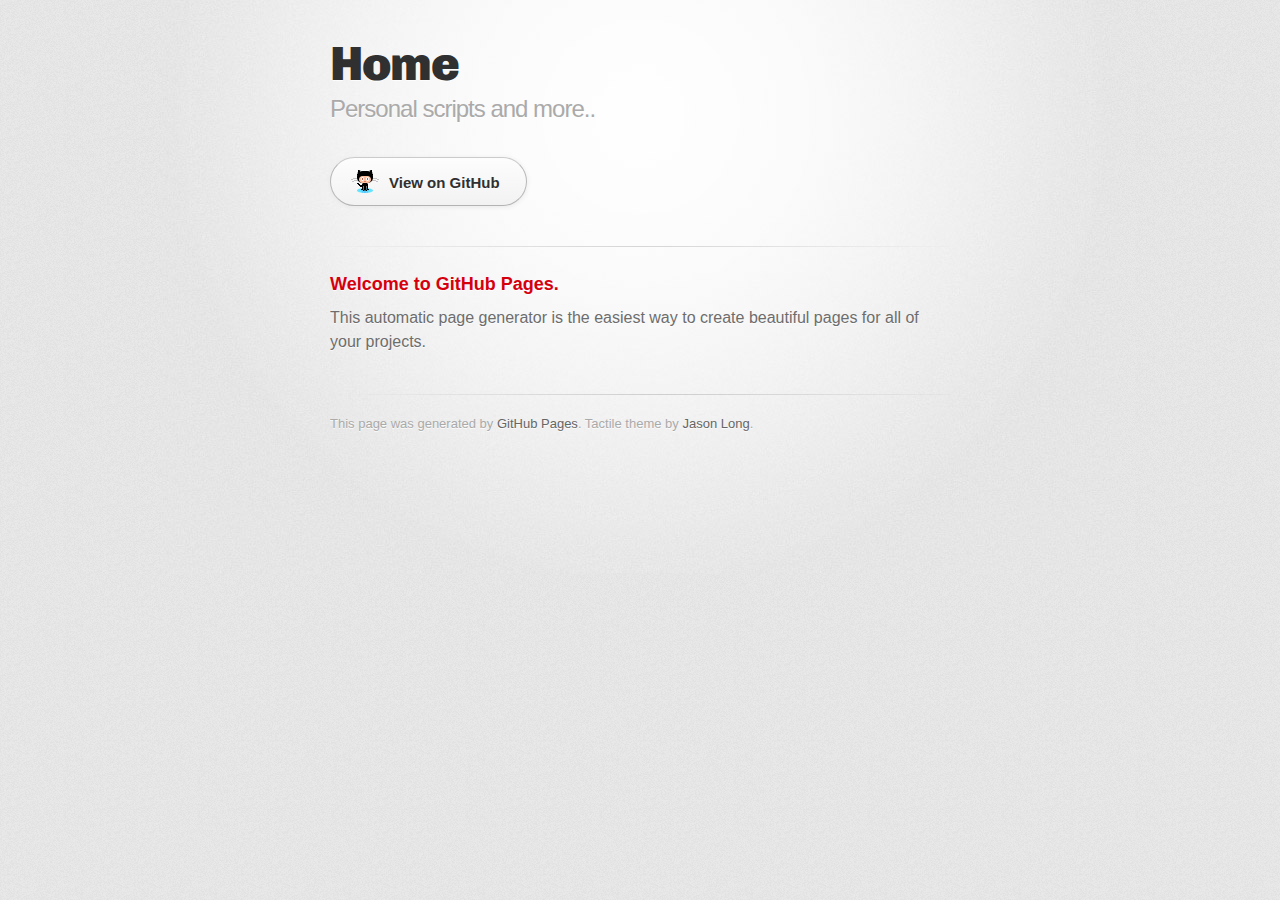
==== index.html @ aedbf386 "Replace master branch with page content via GitHub" ====
<!DOCTYPE html>
<html>
  <head>
    <meta charset='utf-8'>
    <meta http-equiv="X-UA-Compatible" content="chrome=1">
    <link href='https://fonts.googleapis.com/css?family=Chivo:900' rel='stylesheet' type='text/css'>
    <link rel="stylesheet" type="text/css" href="stylesheets/stylesheet.css" media="screen">
    <link rel="stylesheet" type="text/css" href="stylesheets/github-dark.css" media="screen">
    <link rel="stylesheet" type="text/css" href="stylesheets/print.css" media="print">
    <!--[if lt IE 9]>
    <script src="//html5shiv.googlecode.com/svn/trunk/html5.js"></script>
    <![endif]-->
    <title>Home by fourroses666</title>
  </head>

  <body>
    <div id="container">
      <div class="inner">

        <header>
          <h1>Home</h1>
          <h2>Personal scripts and more..</h2>
        </header>

        <section id="downloads" class="clearfix">
          <a href="https://github.com/fourroses666" id="view-on-github" class="button"><span>View on GitHub</span></a>
        </section>

        <hr>

        <section id="main_content">
          <h3>
<a id="welcome-to-github-pages" class="anchor" href="#welcome-to-github-pages" aria-hidden="true"><span class="octicon octicon-link"></span></a>Welcome to GitHub Pages.</h3>

<p>This automatic page generator is the easiest way to create beautiful pages for all of your projects.</p>
        </section>

        <footer>
          This page was generated by <a href="https://pages.github.com">GitHub Pages</a>. Tactile theme by <a href="https://twitter.com/jasonlong">Jason Long</a>.
        </footer>

        
      </div>
    </div>
  </body>
</html>
---- stylesheets/stylesheet.css ----
/* http://meyerweb.com/eric/tools/css/reset/
   v2.0 | 20110126
   License: none (public domain)
*/
html, body, div, span, applet, object, iframe,
h1, h2, h3, h4, h5, h6, p, blockquote, pre,
a, abbr, acronym, address, big, cite, code,
del, dfn, em, img, ins, kbd, q, s, samp,
small, strike, strong, sub, sup, tt, var,
b, u, i, center,
dl, dt, dd, ol, ul, li,
fieldset, form, label, legend,
table, caption, tbody, tfoot, thead, tr, th, td,
article, aside, canvas, details, embed,
figure, figcaption, footer, header, hgroup,
menu, nav, output, ruby, section, summary,
time, mark, audio, video {
	padding: 0;
	margin: 0;
	font: inherit;
	font-size: 100%;
	vertical-align: baseline;
	border: 0;
}
/* HTML5 display-role reset for older browsers */
article, aside, details, figcaption, figure,
footer, header, hgroup, menu, nav, section {
	display: block;
}
body {
	line-height: 1;
}
ol, ul {
	list-style: none;
}
blockquote, q {
	quotes: none;
}
blockquote:before, blockquote:after,
q:before, q:after {
	content: '';
	content: none;
}
table {
	border-spacing: 0;
	border-collapse: collapse;
}

/* LAYOUT STYLES */
body {
  font-family: 'Helvetica Neue', Helvetica, Arial, serif;
  font-size: 1em;
  line-height: 1.5;
  color: #6d6d6d;
  text-shadow: 0 1px 0 rgba(255, 255, 255, 0.8);
  background: #e7e7e7 url(../images/body-bg.png) 0 0 repeat;
}

a {
  color: #d5000d;
}
a:hover {
  color: #c5000c;
}

header {
  padding-top: 35px;
  padding-bottom: 25px;
}

header h1 {
  font-family: 'Chivo', 'Helvetica Neue', Helvetica, Arial, serif;
  font-size: 48px; font-weight: 900;
  line-height: 1.2;
  color: #303030;
  letter-spacing: -1px;
}

header h2 {
  font-size: 24px;
  font-weight: normal;
  line-height: 1.3;
  color: #aaa;
  letter-spacing: -1px;
}

#container {
  min-height: 595px;
  background: transparent url(../images/highlight-bg.jpg) 50% 0 no-repeat;
}

.inner {
  width: 620px;
  margin: 0 auto;
}

#container .inner img {
  max-width: 100%;
}

#downloads {
  margin-bottom: 40px;
}

a.button {
  display: block;
  float: left;
  width: 179px;
  padding: 12px 8px 12px 8px;
  margin-right: 14px;
  font-size: 15px;
  font-weight: bold;
  line-height: 25px;
  color: #303030;
  background: #fdfdfd; /* Old browsers */
  background: -moz-linear-gradient(top,  #fdfdfd 0%, #f2f2f2 100%); /* FF3.6+ */
  background: -webkit-gradient(linear, left top, left bottom, color-stop(0%,#fdfdfd), color-stop(100%,#f2f2f2)); /* Chrome,Safari4+ */
  background: -webkit-linear-gradient(top,  #fdfdfd 0%,#f2f2f2 100%); /* Chrome10+,Safari5.1+ */
  background: -o-linear-gradient(top,  #fdfdfd 0%,#f2f2f2 100%); /* Opera 11.10+ */
  background: -ms-linear-gradient(top,  #fdfdfd 0%,#f2f2f2 100%); /* IE10+ */
  background: linear-gradient(top,  #fdfdfd 0%,#f2f2f2 100%); /* W3C */
  filter: progid:DXImageTransform.Microsoft.gradient( startColorstr='#fdfdfd', endColorstr='#f2f2f2',GradientType=0 ); /* IE6-9 */
  border-top: solid 1px #cbcbcb;
  border-right: solid 1px #b7b7b7;
  border-bottom: solid 1px #b3b3b3;
  border-left: solid 1px #b7b7b7;
  border-radius: 30px;
  -webkit-box-shadow: 10px 10px 5px #888;
  -moz-box-shadow: 10px 10px 5px #888;
  box-shadow: 0px 1px 5px #e8e8e8;
  -moz-border-radius: 30px;
  -webkit-border-radius: 30px;
}
a.button:hover {
  background: #fafafa; /* Old browsers */
  background: -moz-linear-gradient(top,  #fdfdfd 0%, #f6f6f6 100%); /* FF3.6+ */
  background: -webkit-gradient(linear, left top, left bottom, color-stop(0%,#fdfdfd), color-stop(100%,#f6f6f6)); /* Chrome,Safari4+ */
  background: -webkit-linear-gradient(top,  #fdfdfd 0%,#f6f6f6 100%); /* Chrome10+,Safari5.1+ */
  background: -o-linear-gradient(top,  #fdfdfd 0%,#f6f6f6 100%); /* Opera 11.10+ */
  background: -ms-linear-gradient(top,  #fdfdfd 0%,#f6f6f6 100%); /* IE10+ */
  background: linear-gradient(top,  #fdfdfd 0%,#f6f6f6, 100%); /* W3C */
  filter: progid:DXImageTransform.Microsoft.gradient( startColorstr='#fdfdfd', endColorstr='#f6f6f6',GradientType=0 ); /* IE6-9 */
  border-top: solid 1px #b7b7b7;
  border-right: solid 1px #b3b3b3;
  border-bottom: solid 1px #b3b3b3;
  border-left: solid 1px #b3b3b3;
}

a.button span {
  display: block;
  height: 23px;
  padding-left: 50px;
}

#download-zip span {
  background: transparent url(../images/zip-icon.png) 12px 50% no-repeat;
}
#download-tar-gz span {
  background: transparent url(../images/tar-gz-icon.png) 12px 50% no-repeat;
}
#view-on-github span {
  background: transparent url(../images/octocat-icon.png) 12px 50% no-repeat;
}
#view-on-github {
  margin-right: 0;
}

code, pre {
  margin-bottom: 30px;
  font-family: Monaco, "Bitstream Vera Sans Mono", "Lucida Console", Terminal;
  font-size: 14px;
  color: #222;
}

code {
  padding: 0 3px;
  background-color: #f2f2f2;
  border: solid 1px #ddd;
}

pre {
  padding: 20px;
  overflow: auto;
  color: #f2f2f2;
  text-shadow: none;
  background: #303030;
}
pre code {
  padding: 0;
  color: #f2f2f2;
  background-color: #303030;
  border: none;
}

ul, ol, dl {
  margin-bottom: 20px;
}


/* COMMON STYLES */

hr {
  height: 1px;
  padding-bottom: 1em;
  margin-top: 1em;
  line-height: 1px;
  background: transparent url('../images/hr.png') 50% 0 no-repeat;
  border: none;
}

strong {
  font-weight: bold;
}

em {
  font-style: italic;
}

table {
  width: 100%;
  border: 1px solid #ebebeb;
}

th {
  font-weight: 500;
}

td {
  font-weight: 300;
  text-align: center;
  border: 1px solid #ebebeb;
}

form {
  padding: 20px;
  background: #f2f2f2;

}


/* GENERAL ELEMENT TYPE STYLES */

h1 {
  font-size: 32px;
}

h2 {
  margin-bottom: 8px;
  font-size: 22px;
  font-weight: bold;
  color: #303030;
}

h3 {
  margin-bottom: 8px;
  font-size: 18px;
  font-weight: bold;
  color: #d5000d;
}

h4 {
  font-size: 16px;
  font-weight: bold;
  color: #303030;
}

h5 {
  font-size: 1em;
  color: #303030;
}

h6 {
  font-size: .8em;
  color: #303030;
}

p {
  margin-bottom: 20px;
  font-weight: 300;
}

a {
  text-decoration: none;
}

p a {
  font-weight: 400;
}

blockquote {
  padding: 0 0 0 30px;
  margin-bottom: 20px;
  font-size: 1.6em;
  border-left: 10px solid #e9e9e9;
}

ul li {
  list-style-position: inside;
  list-style: disc;
  padding-left: 20px;
}

ol li {
  list-style-position: inside;
  list-style: decimal;
  padding-left: 3px;
}

dl dt {
  color: #303030;
}

footer {
  padding-top: 20px;
  padding-bottom: 30px;
  margin-top: 40px;
  font-size: 13px;
  color: #aaa;
  background: transparent url('../images/hr.png') 0 0 no-repeat;
}

footer a {
  color: #666;
}
footer a:hover {
  color: #444;
}

/* MISC */
.clearfix:after {
  display: block;
  height: 0;
  clear: both;
  visibility: hidden;
  content: '.';
}

.clearfix {display: inline-block;}
* html .clearfix {height: 1%;}
.clearfix {display: block;}

/* #Media Queries
================================================== */

/* Smaller than standard 960 (devices and browsers) */
@media only screen and (max-width: 959px) { }

/* Tablet Portrait size to standard 960 (devices and browsers) */
@media only screen and (min-width: 768px) and (max-width: 959px) { }

/* All Mobile Sizes (devices and browser) */
@media only screen and (max-width: 767px) {
  header {
    padding-top: 10px;
    padding-bottom: 10px;
  }
  #downloads {
    margin-bottom: 25px;
  }
  #download-zip, #download-tar-gz {
    display: none;
  }
  .inner {
    width: 94%;
    margin: 0 auto;
  }
}

/* Mobile Landscape Size to Tablet Portrait (devices and browsers) */
@media only screen and (min-width: 480px) and (max-width: 767px) { }

/* Mobile Portrait Size to Mobile Landscape Size (devices and browsers) */
@media only screen and (max-width: 479px) { }
---- stylesheets/github-dark.css ----
/*
   Copyright 2014 GitHub Inc.

   Licensed under the Apache License, Version 2.0 (the "License");
   you may not use this file except in compliance with the License.
   You may obtain a copy of the License at

       http://www.apache.org/licenses/LICENSE-2.0

   Unless required by applicable law or agreed to in writing, software
   distributed under the License is distributed on an "AS IS" BASIS,
   WITHOUT WARRANTIES OR CONDITIONS OF ANY KIND, either express or implied.
   See the License for the specific language governing permissions and
   limitations under the License.

*/

.pl-c /* comment */ {
  color: #969896;
}

.pl-c1      /* constant, markup.raw, meta.diff.header, meta.module-reference, meta.property-name, support, support.constant, support.variable, variable.other.constant */,
.pl-s .pl-v /* string variable */ {
  color: #0099cd;
}

.pl-e  /* entity */,
.pl-en /* entity.name */ {
  color: #9774cb;
}

.pl-s .pl-s1 /* string source */,
.pl-smi      /* storage.modifier.import, storage.modifier.package, storage.type.java, variable.other, variable.parameter.function */ {
  color: #ddd;
}

.pl-ent /* entity.name.tag */ {
  color: #7bcc72;
}

.pl-k /* keyword, storage, storage.type */ {
  color: #cc2372;
}

.pl-pds              /* punctuation.definition.string, string.regexp.character-class */,
.pl-s                /* string */,
.pl-s .pl-pse .pl-s1 /* string punctuation.section.embedded source */,
.pl-sr               /* string.regexp */,
.pl-sr .pl-cce       /* string.regexp constant.character.escape */,
.pl-sr .pl-sra       /* string.regexp string.regexp.arbitrary-repitition */,
.pl-sr .pl-sre       /* string.regexp source.ruby.embedded */ {
  color: #3c66e2;
}

.pl-v /* variable */ {
  color: #fb8764;
}

.pl-id /* invalid.deprecated */ {
  color: #e63525;
}

.pl-ii /* invalid.illegal */ {
  background-color: #e63525;
  color: #f8f8f8;
}

.pl-sr .pl-cce /* string.regexp constant.character.escape */ {
  color: #7bcc72;
  font-weight: bold;
}

.pl-ml /* markup.list */ {
  color: #c26b2b;
}

.pl-mh        /* markup.heading */,
.pl-mh .pl-en /* markup.heading entity.name */,
.pl-ms        /* meta.separator */ {
  color: #264ec5;
  font-weight: bold;
}

.pl-mq /* markup.quote */ {
  color: #00acac;
}

.pl-mi /* markup.italic */ {
  color: #ddd;
  font-style: italic;
}

.pl-mb /* markup.bold */ {
  color: #ddd;
  font-weight: bold;
}

.pl-md /* markup.deleted, meta.diff.header.from-file */ {
  background-color: #ffecec;
  color: #bd2c00;
}

.pl-mi1 /* markup.inserted, meta.diff.header.to-file */ {
  background-color: #eaffea;
  color: #55a532;
}

.pl-mdr /* meta.diff.range */ {
  color: #9774cb;
  font-weight: bold;
}

.pl-mo /* meta.output */ {
  color: #264ec5;
}
---- stylesheets/print.css ----
html, body, div, span, applet, object, iframe,
h1, h2, h3, h4, h5, h6, p, blockquote, pre,
a, abbr, acronym, address, big, cite, code,
del, dfn, em, img, ins, kbd, q, s, samp,
small, strike, strong, sub, sup, tt, var,
b, u, i, center,
dl, dt, dd, ol, ul, li,
fieldset, form, label, legend,
table, caption, tbody, tfoot, thead, tr, th, td,
article, aside, canvas, details, embed,
figure, figcaption, footer, header, hgroup,
menu, nav, output, ruby, section, summary,
time, mark, audio, video {
  padding: 0;
  margin: 0;
  font: inherit;
  font-size: 100%;
  vertical-align: baseline;
  border: 0;
}
/* HTML5 display-role reset for older browsers */
article, aside, details, figcaption, figure,
footer, header, hgroup, menu, nav, section {
  display: block;
}
body {
  line-height: 1;
}
ol, ul {
  list-style: none;
}
blockquote, q {
  quotes: none;
}
blockquote:before, blockquote:after,
q:before, q:after {
  content: '';
  content: none;
}
table {
  border-spacing: 0;
  border-collapse: collapse;
}
body {
  font-family: 'Helvetica Neue', Helvetica, Arial, serif;
  font-size: 13px;
  line-height: 1.5;
  color: #000;
}

a {
  font-weight: bold;
  color: #d5000d;
}

header {
  padding-top: 35px;
  padding-bottom: 10px;
}

header h1 {
  font-size: 48px;
  font-weight: bold;
  line-height: 1.2;
  color: #303030;
  letter-spacing: -1px;
}

header h2 {
  font-size: 24px;
  font-weight: normal;
  line-height: 1.3;
  color: #aaa;
  letter-spacing: -1px;
}
#downloads {
  display: none;
}
#main_content {
  padding-top: 20px;
}

code, pre {
  margin-bottom: 30px;
  font-family: Monaco, "Bitstream Vera Sans Mono", "Lucida Console", Terminal;
  font-size: 12px;
  color: #222;
}

code {
  padding: 0 3px;
}

pre {
  padding: 20px;
  overflow: auto;
  border: solid 1px #ddd;
}
pre code {
  padding: 0;
}

ul, ol, dl {
  margin-bottom: 20px;
}


/* COMMON STYLES */

table {
  width: 100%;
  border: 1px solid #ebebeb;
}

th {
  font-weight: 500;
}

td {
  font-weight: 300;
  text-align: center;
  border: 1px solid #ebebeb;
}

form {
  padding: 20px;
  background: #f2f2f2;

}


/* GENERAL ELEMENT TYPE STYLES */

h1 {
  font-size: 2.8em;
}

h2 {
  margin-bottom: 8px;
  font-size: 22px;
  font-weight: bold;
  color: #303030;
}

h3 {
  margin-bottom: 8px;
  font-size: 18px;
  font-weight: bold;
  color: #d5000d;
}

h4 {
  font-size: 16px;
  font-weight: bold;
  color: #303030;
}

h5 {
  font-size: 1em;
  color: #303030;
}

h6 {
  font-size: .8em;
  color: #303030;
}

p {
  margin-bottom: 20px;
  font-weight: 300;
}

a {
  text-decoration: none;
}

p a {
  font-weight: 400;
}

blockquote {
  padding: 0 0 0 30px;
  margin-bottom: 20px;
  font-size: 1.6em;
  border-left: 10px solid #e9e9e9;
}

ul li {
  list-style-position: inside;
  list-style: disc;
  padding-left: 20px;
}

ol li {
  list-style-position: inside;
  list-style: decimal;
  padding-left: 3px;
}

dl dd {
  font-style: italic;
  font-weight: 100;
}

footer {
  padding-top: 20px;
  padding-bottom: 30px;
  margin-top: 40px;
  font-size: 13px;
  color: #aaa;
}

footer a {
  color: #666;
}

/* MISC */
.clearfix:after {
  display: block;
  height: 0;
  clear: both;
  visibility: hidden;
  content: '.';
}

.clearfix {display: inline-block;}
* html .clearfix {height: 1%;}
.clearfix {display: block;}
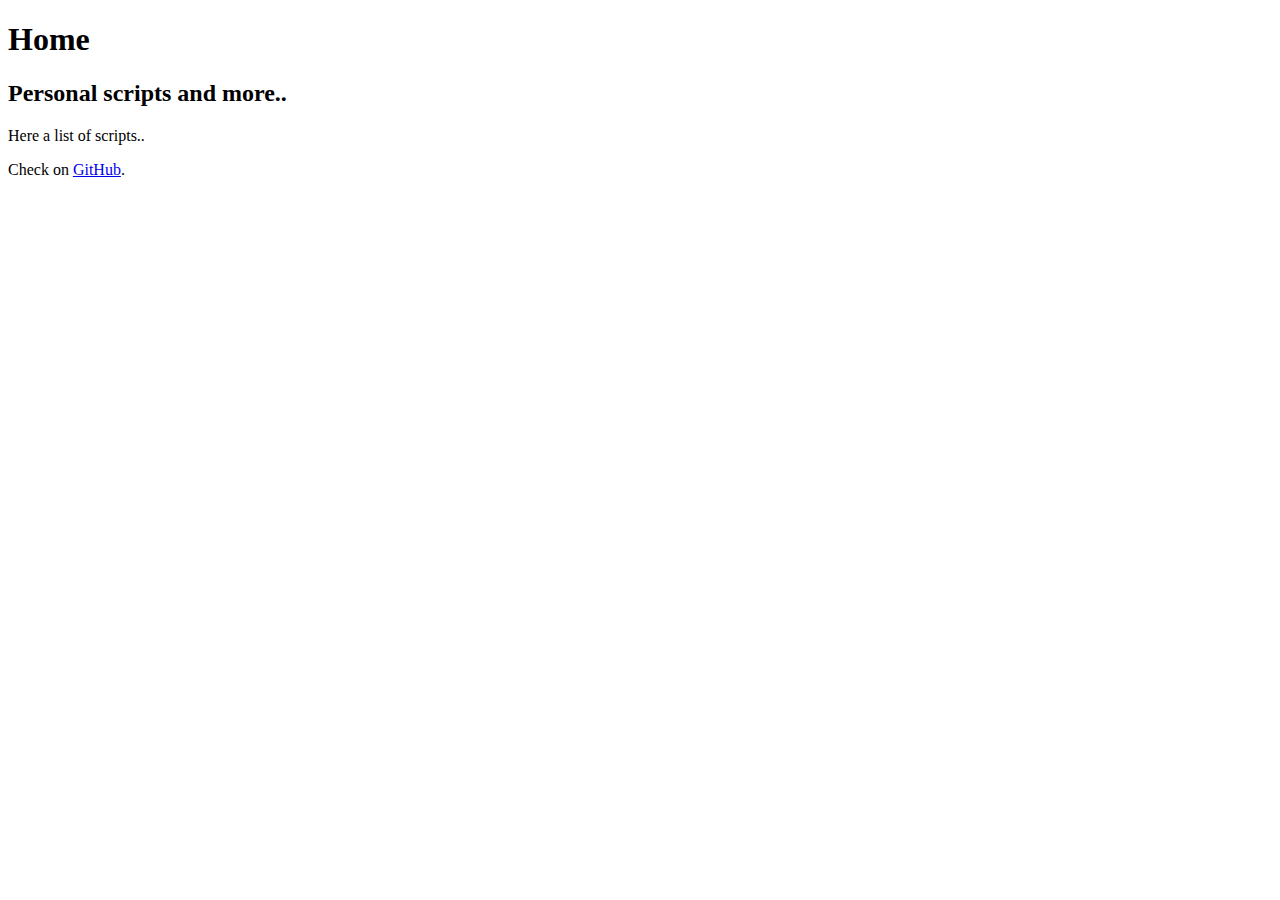
==== commit e7f97ad6: "Update" ====
--- a/index.html
+++ b/index.html
@@ -1,46 +1,31 @@
 <!DOCTYPE html>
 <html>
-  <head>
+<head>
     <meta charset='utf-8'>
-    <meta http-equiv="X-UA-Compatible" content="chrome=1">
-    <link href='https://fonts.googleapis.com/css?family=Chivo:900' rel='stylesheet' type='text/css'>
-    <link rel="stylesheet" type="text/css" href="stylesheets/stylesheet.css" media="screen">
-    <link rel="stylesheet" type="text/css" href="stylesheets/github-dark.css" media="screen">
-    <link rel="stylesheet" type="text/css" href="stylesheets/print.css" media="print">
+    <link href="css/style.css" rel="stylesheet" type="text/css">
     <!--[if lt IE 9]>
-    <script src="//html5shiv.googlecode.com/svn/trunk/html5.js"></script>
+		<script src="//html5shiv.googlecode.com/svn/trunk/html5.js"></script>
     <![endif]-->
-    <title>Home by fourroses666</title>
-  </head>
-
-  <body>
-    <div id="container">
-      <div class="inner">
+    <title>Index of my scripts</title>
+</head>
+<body>
+<div class="wrapper">
+    <div class="center">
 
         <header>
           <h1>Home</h1>
           <h2>Personal scripts and more..</h2>
         </header>
 
-        <section id="downloads" class="clearfix">
-          <a href="https://github.com/fourroses666" id="view-on-github" class="button"><span>View on GitHub</span></a>
-        </section>
-
-        <hr>
-
-        <section id="main_content">
-          <h3>
-<a id="welcome-to-github-pages" class="anchor" href="#welcome-to-github-pages" aria-hidden="true"><span class="octicon octicon-link"></span></a>Welcome to GitHub Pages.</h3>
-
-<p>This automatic page generator is the easiest way to create beautiful pages for all of your projects.</p>
+        <section class="main">
+			<p>Here a list of scripts..</p>
         </section>
 
         <footer>
-          This page was generated by <a href="https://pages.github.com">GitHub Pages</a>. Tactile theme by <a href="https://twitter.com/jasonlong">Jason Long</a>.
+			Check on <a href="https://pages.github.com">GitHub</a>.
         </footer>
 
-        
-      </div>
     </div>
-  </body>
+</div>
+</body>
 </html>
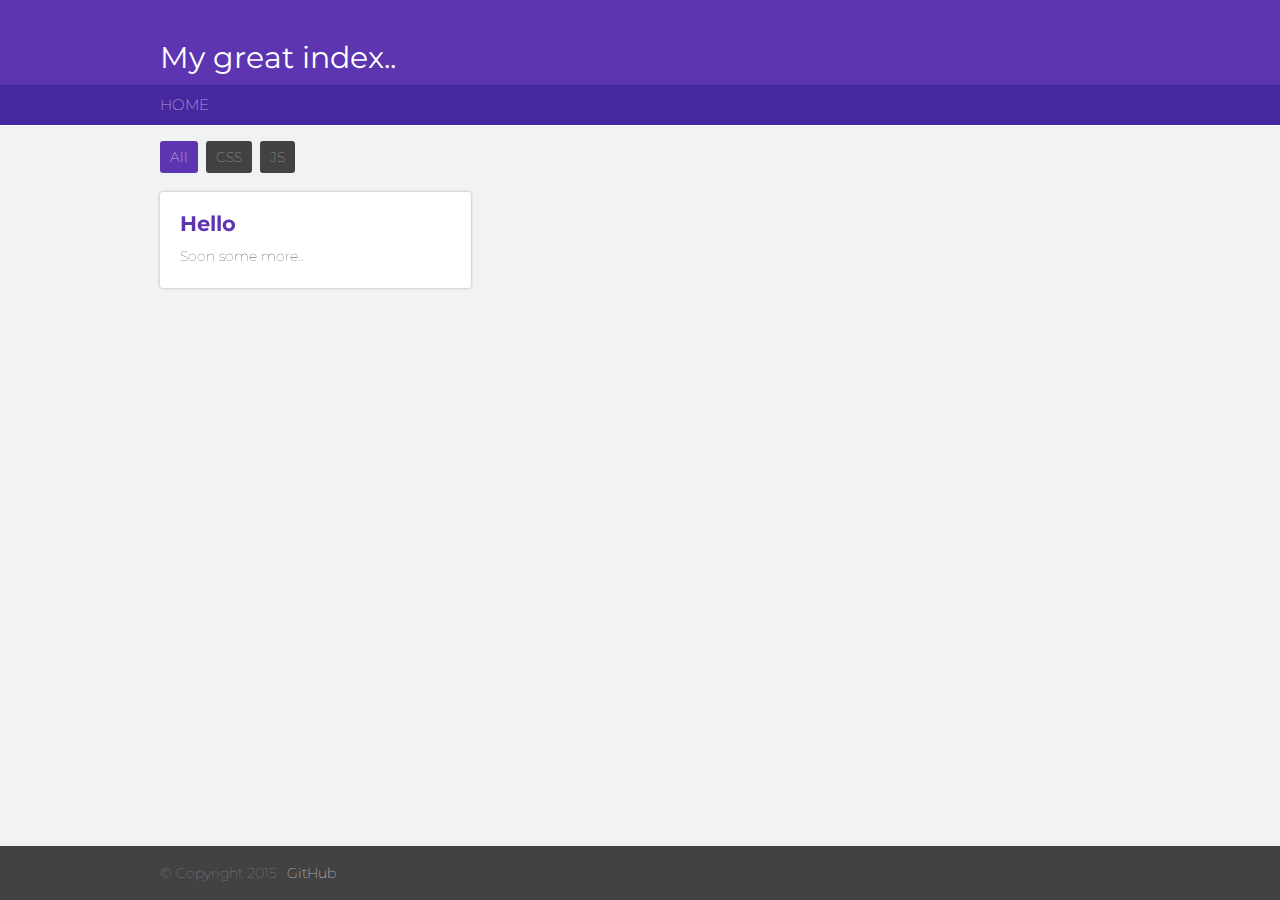
==== commit d7cee7f4: "Update" ====
--- a/index.html
+++ b/index.html
@@ -1,31 +1,80 @@
-<!DOCTYPE html>
-<html>
+<!doctype html>
+<html lang="en">
 <head>
-    <meta charset='utf-8'>
-    <link href="css/style.css" rel="stylesheet" type="text/css">
-    <!--[if lt IE 9]>
-		<script src="//html5shiv.googlecode.com/svn/trunk/html5.js"></script>
-    <![endif]-->
-    <title>Index of my scripts</title>
+    <meta charset="utf-8">
+    <meta name="viewport" content="width=device-width, initial-scale=1">
+    <title>Index of my personal scripts</title>
+    <link rel="stylesheet" href="css/styles.css">
+	<link href='https://fonts.googleapis.com/css?family=Montserrat:400,700' rel='stylesheet' type='text/css'>
 </head>
 <body>
 <div class="wrapper">
-    <div class="center">
 
-        <header>
-          <h1>Home</h1>
-          <h2>Personal scripts and more..</h2>
-        </header>
+    <header class="header">
+		<h1 class="center">My great index..</h1>
+    </header>
+	  
+	<nav class="nav">
+		<div class="center">
+			<ul>
+				<li><a href="http://fourroses666.github.io">Home</a></li>
+			</ul>
+		</div>
+		<div class="clear"></div>
+	</nav>
+		
+    <main class="main">
+		<section class="filters">
+			<div class="center">
+				<span class="filter active" data-filter="all">All</span>
+				<span class="filter" data-filter=".css">CSS</span>
+				<span class="filter" data-filter=".js">JS</span>
+			</div>
+		</section>
+		
+        <section class="center items" id="filteren">
+		
+            <div class="item css mix">
+				<a href="/">
+					<h2>Hello</h2>
+					Soon some more..
+				</a>
+            </div>
+			
+        </section>
+	
+	</main>
+	
+	<footer class="footer">
+		<div class="center">
+			<ul class="links">
+				<li>&copy; Copyright 2015</li>
+				<li><a href="https://github.com/fourroses666" target="_blank">GitHub</a></li>
+			</ul>
+			<div class="clear"></div>
+		</div>
+	</footer>
+	
+</div>
 
-        <section class="main">
-			<p>Here a list of scripts..</p>
-        </section>
+<script src="js/jquery-1.11.1.min.js"></script>
+<script src="js/jquery.mixitup.min.js"></script>
+<script>
+	$(function(){
+		$('#filteren').mixItUp({
+			animation: {
+				animateResizeContainer: false,
+				effects: 'fade'
+			}
+		});	
+	});
+	$(function() { 
+		$('.filter').click(function(){
+			$('.filters .filter').removeClass("active");
+			$(this).addClass('active');
+		});
+	});
+</script>
 
-        <footer>
-			Check on <a href="https://pages.github.com">GitHub</a>.
-        </footer>
-
-    </div>
-</div>
 </body>
 </html>
--- a/css/styles.css
+++ b/css/styles.css
@@ -0,0 +1,71 @@
+*, *:before, *:after {box-sizing: border-box;}
+
+html, body{background:#f1f2f3; font-family:'Montserrat',sans-serif; font-weight:100; font-size:14px; line-height:24px; margin:0; color:#333; height:100%;}
+.wrapper{min-height:100%; position:relative;}
+.center{margin:0 auto; max-width:960px;}
+.clear{clear:both; height:0; overflow:hidden;}
+
+.header{background:#5e35b1; color:#fff;}
+
+h1{margin:0 auto; padding:40px 0 10px; font-size:30px; line-height:35px; font-weight:400;}
+h2{margin:0; padding:0 0 8px;}
+
+p{margin-top:0; padding-top:0;}
+a{text-decoration:none; color:#5e35b1;}
+
+ul{margin:0; padding:0 0 0 15px;}
+
+.nav{background:#4527a0; text-transform:uppercase; font-size:15px; border-bottom:1px solid #fff;}
+.nav ul{margin:0; padding:0; list-style:none;}
+.nav li{float:left; margin-right:15px;}
+.nav a{color:#fff; line-height:40px;}
+
+.main{padding-top:15px; padding-bottom:54px;}
+
+.items{position:relative;}
+.items .mix{margin:0 0 5%; width:100%; display:none; -webkit-backface-visibility:hidden; -webkit-transform-origin:50% 0;}
+.items{-webkit-column-count:3; -moz-column-count:3; column-count:3;}
+.item{background:#fff; border-radius:3px; position:relative; zoom:1; -webkit-box-shadow:0 0 3px rgba(0, 0, 0, 0.3); -moz-box-shadow:0 0 3px rgba(0, 0, 0, 0.3); box-shadow:0 0 3px rgba(0, 0, 0, 0.3);}
+.item a{color:#333; display:block; padding:20px;}
+.item a h2{color:#5e35b1;}
+.item:hover{color:#fff; background:#424242;}
+.item:hover a{color:#fff;}
+.item:hover a h2{color:#ccc;}
+
+.footer{background:#424242; color:#9e9e9e; height:54px; line-height:54px; position:absolute; bottom:0; left:0; right:0;}
+.footer a{color:#fff;}
+.footer ul{list-style:none; padding:0;}
+.footer li{float:left; margin-right:10px;}
+
+.header, .nav, .footer, .main{padding-left:20px; padding-right:20px;}
+
+#filteren .mix{display:none;}
+.filters{margin-bottom:15px;}
+.filter{display:inline-block; padding:4px 10px; color:#ccc; background:#424242; cursor:pointer; margin:0 4px 4px 0; border-radius:3px;}
+.filter.active{background:#5e35b1; color:#fff;}
+.filter.active:hover{background:#4527a0;}
+.filter:hover{color:#fff;}
+
+
+@media screen and (max-width:767px) {
+	.items{-webkit-column-count:2; -moz-column-count:2; column-count:2;}
+	.header, .nav, .footer, .main{padding-left:15px; padding-right:15px;}
+	.item a{padding:15px;}
+	.nav{font-size:14px;}
+	.nav li{margin-right:12px;}
+	.nav a{line-height:35px;}
+}
+
+@media screen and (max-width:480px) {
+	html,body{font-size:12px; line-height:21px;}
+	.header, .nav, .footer, .main{padding-left:12px; padding-right:12px;}
+	.main{padding-bottom:42px;}
+	.items{-webkit-column-count:1; -moz-column-count:1; column-count:1;}
+	.items .mix{margin:0 0 4%;}
+	.item a{padding:12px;}
+	.nav{font-size:13px;}
+	.nav li{margin-right:10px;}
+	.nav a{line-height:30px;}
+	h1{padding:12px 0; font-size:20px; line-height:25px;}
+	.footer{height:40px; line-height:40px;}
+}
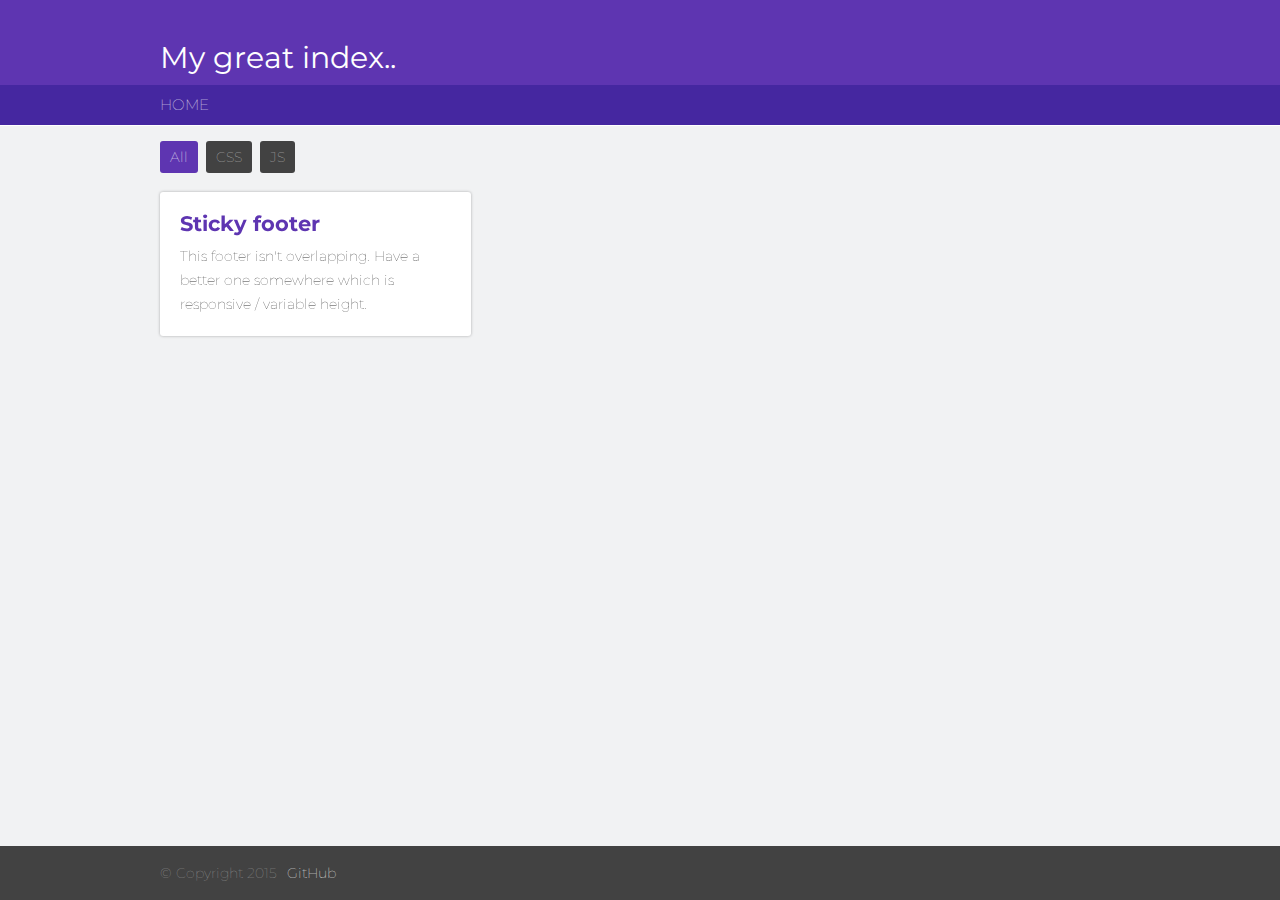
==== commit 74ebe157: "Update" ====
--- a/index.html
+++ b/index.html
@@ -4,6 +4,7 @@
     <meta charset="utf-8">
     <meta name="viewport" content="width=device-width, initial-scale=1">
     <title>Index of my personal scripts</title>
+	<link href="favicon.ico" rel="shortcut icon" type="image/x-icon" />
     <link rel="stylesheet" href="css/styles.css">
 	<link href='https://fonts.googleapis.com/css?family=Montserrat:400,700' rel='stylesheet' type='text/css'>
 </head>
@@ -35,9 +36,9 @@
         <section class="center items" id="filteren">
 		
             <div class="item css mix">
-				<a href="/">
-					<h2>Hello</h2>
-					Soon some more..
+				<a href="/stuff/sticky/index.html">
+					<h2>Sticky footer</h2>
+					This footer isn't overlapping. Have a better one somewhere which is responsive / variable height.
 				</a>
             </div>
 			
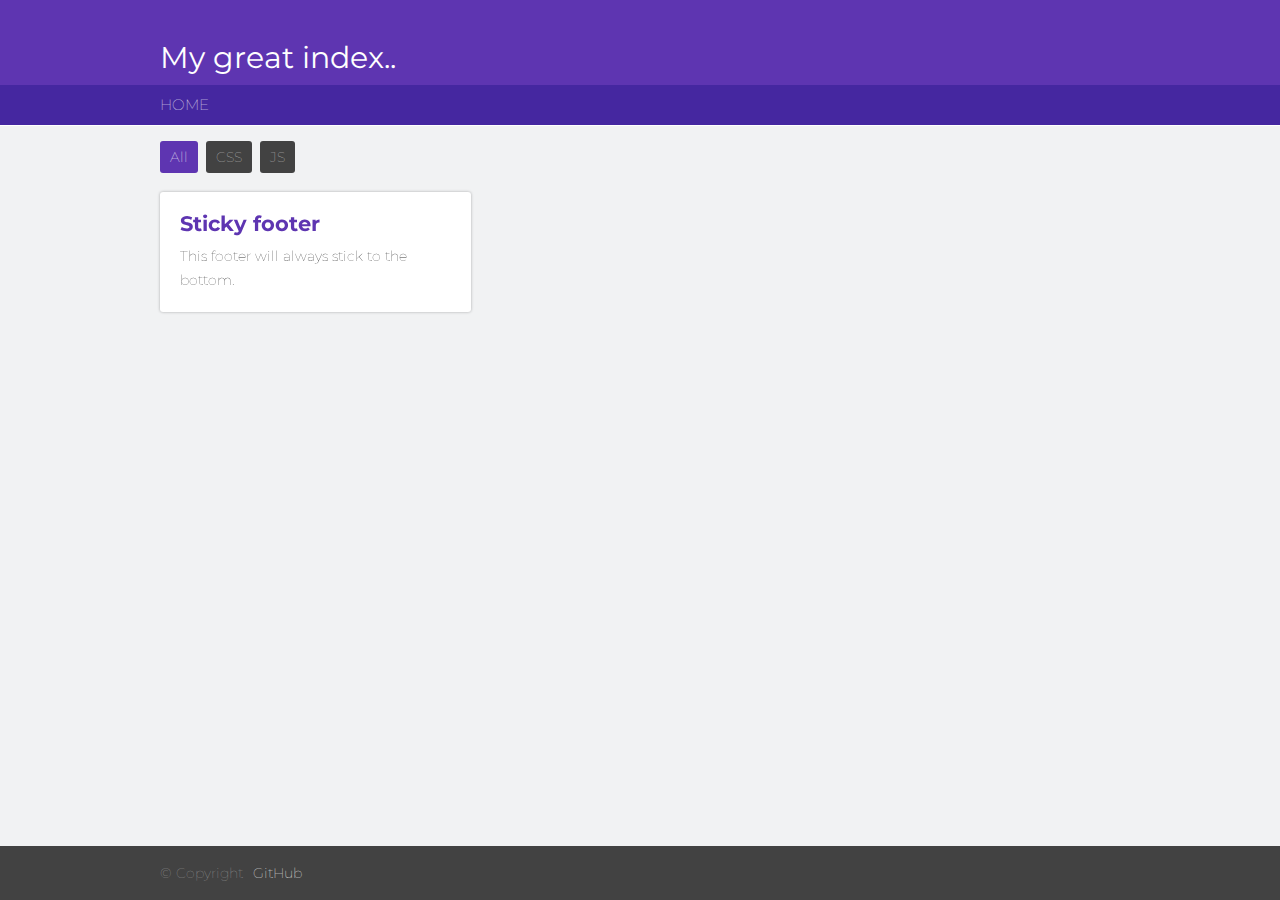
==== commit 2eb2dae3: "Update" ====
--- a/index.html
+++ b/index.html
@@ -3,60 +3,58 @@
 <head>
     <meta charset="utf-8">
     <meta name="viewport" content="width=device-width, initial-scale=1">
-    <title>Index of my personal scripts</title>
+    <title>Index of scripts</title>
 	<link href="favicon.ico" rel="shortcut icon" type="image/x-icon" />
-    <link rel="stylesheet" href="css/styles.css">
-	<link href='https://fonts.googleapis.com/css?family=Montserrat:400,700' rel='stylesheet' type='text/css'>
+    <link href="css/styles.css" rel="stylesheet">
+	<link href="https://fonts.googleapis.com/css?family=Montserrat:400,700" rel="stylesheet">
 </head>
 <body>
-<div class="wrapper">
 
-    <header class="header">
-		<h1 class="center">My great index..</h1>
-    </header>
-	  
-	<nav class="nav">
-		<div class="center">
-			<ul>
-				<li><a href="http://fourroses666.github.io">Home</a></li>
-			</ul>
-		</div>
-		<div class="clear"></div>
-	</nav>
-		
-    <main class="main">
-		<section class="filters">
-			<div class="center">
-				<span class="filter active" data-filter="all">All</span>
-				<span class="filter" data-filter=".css">CSS</span>
-				<span class="filter" data-filter=".js">JS</span>
-			</div>
-		</section>
-		
-        <section class="center items" id="filteren">
-		
-            <div class="item css mix">
-				<a href="/stuff/sticky/index.html">
-					<h2>Sticky footer</h2>
-					This footer isn't overlapping. Have a better one somewhere which is responsive / variable height.
-				</a>
-            </div>
-			
-        </section>
+<header class="header">
+    <h1 class="center">My great index..</h1>
+</header>
+  
+<nav class="nav">
+    <div class="center">
+        <ul>
+            <li><a href="http://fourroses666.github.io">Home</a></li>
+        </ul>
+    </div>
+    <div class="clear"></div>
+</nav>
+    
+<main class="main">
+    <section class="filters">
+        <div class="center">
+            <span class="filter active" data-filter="all">All</span>
+            <span class="filter" data-filter=".css">CSS</span>
+            <span class="filter" data-filter=".js">JS</span>
+        </div>
+    </section>
+    
+    <section class="center items" id="filteren">
+    
+        <div class="item css mix">
+            <a href="stuff/sticky/index.html">
+                <h2>Sticky footer</h2>
+                This footer will always stick to the bottom.
+            </a>
+        </div>
+        
+    </section>
+
+</main>
+
+<footer class="footer">
+    <div class="center">
+        <ul class="links">
+            <li>&copy; Copyright</li>
+            <li><a href="https://github.com/fourroses666" target="_blank">GitHub</a></li>
+        </ul>
+        <div class="clear"></div>
+    </div>
+</footer>
 	
-	</main>
-	
-	<footer class="footer">
-		<div class="center">
-			<ul class="links">
-				<li>&copy; Copyright 2015</li>
-				<li><a href="https://github.com/fourroses666" target="_blank">GitHub</a></li>
-			</ul>
-			<div class="clear"></div>
-		</div>
-	</footer>
-	
-</div>
 
 <script src="js/jquery-1.11.1.min.js"></script>
 <script src="js/jquery.mixitup.min.js"></script>
--- a/css/styles.css
+++ b/css/styles.css
@@ -1,13 +1,14 @@
 *, *:before, *:after {box-sizing: border-box;}
 
-html, body{background:#f1f2f3; font-family:'Montserrat',sans-serif; font-weight:100; font-size:14px; line-height:24px; margin:0; color:#333; height:100%;}
-.wrapper{min-height:100%; position:relative;}
+html{overflow-y:scroll; position:relative; min-height:100%;}
+body{background:#f1f2f3; color:#333; font-family:'Montserrat',sans-serif; font-weight:100; font-size:14px; line-height:24px; margin:0 0 60px;}
+		
 .center{margin:0 auto; max-width:960px;}
 .clear{clear:both; height:0; overflow:hidden;}
 
-.header{background:#5e35b1; color:#fff;}
+.header{background:#5e35b1; color:#fff; padding-top:40px;}
 
-h1{margin:0 auto; padding:40px 0 10px; font-size:30px; line-height:35px; font-weight:400;}
+h1{margin:0; padding:0 0 10px; font-size:30px; line-height:35px; font-weight:400;}
 h2{margin:0; padding:0 0 8px;}
 
 p{margin-top:0; padding-top:0;}
@@ -20,7 +21,7 @@
 .nav li{float:left; margin-right:15px;}
 .nav a{color:#fff; line-height:40px;}
 
-.main{padding-top:15px; padding-bottom:54px;}
+.main{padding-top:15px; padding-bottom:20px;}
 
 .items{position:relative;}
 .items .mix{margin:0 0 5%; width:100%; display:none; -webkit-backface-visibility:hidden; -webkit-transform-origin:50% 0;}
@@ -47,9 +48,10 @@
 .filter:hover{color:#fff;}
 
 
+/* RESPONSIVE */
 @media screen and (max-width:767px) {
+	.header, .nav, .footer, .main{padding-left:15px; padding-right:15px;}
 	.items{-webkit-column-count:2; -moz-column-count:2; column-count:2;}
-	.header, .nav, .footer, .main{padding-left:15px; padding-right:15px;}
 	.item a{padding:15px;}
 	.nav{font-size:14px;}
 	.nav li{margin-right:12px;}
@@ -57,15 +59,16 @@
 }
 
 @media screen and (max-width:480px) {
-	html,body{font-size:12px; line-height:21px;}
+	body{font-size:12px; line-height:21px; margin-bottom:40px;}
+	.footer{height:40px; line-height:40px;}
 	.header, .nav, .footer, .main{padding-left:12px; padding-right:12px;}
-	.main{padding-bottom:42px;}
+	.header{padding-top:0;}
+	h1{padding:12px 0; font-size:20px; line-height:25px;}
 	.items{-webkit-column-count:1; -moz-column-count:1; column-count:1;}
 	.items .mix{margin:0 0 4%;}
 	.item a{padding:12px;}
 	.nav{font-size:13px;}
 	.nav li{margin-right:10px;}
 	.nav a{line-height:30px;}
-	h1{padding:12px 0; font-size:20px; line-height:25px;}
-	.footer{height:40px; line-height:40px;}
+	
 }
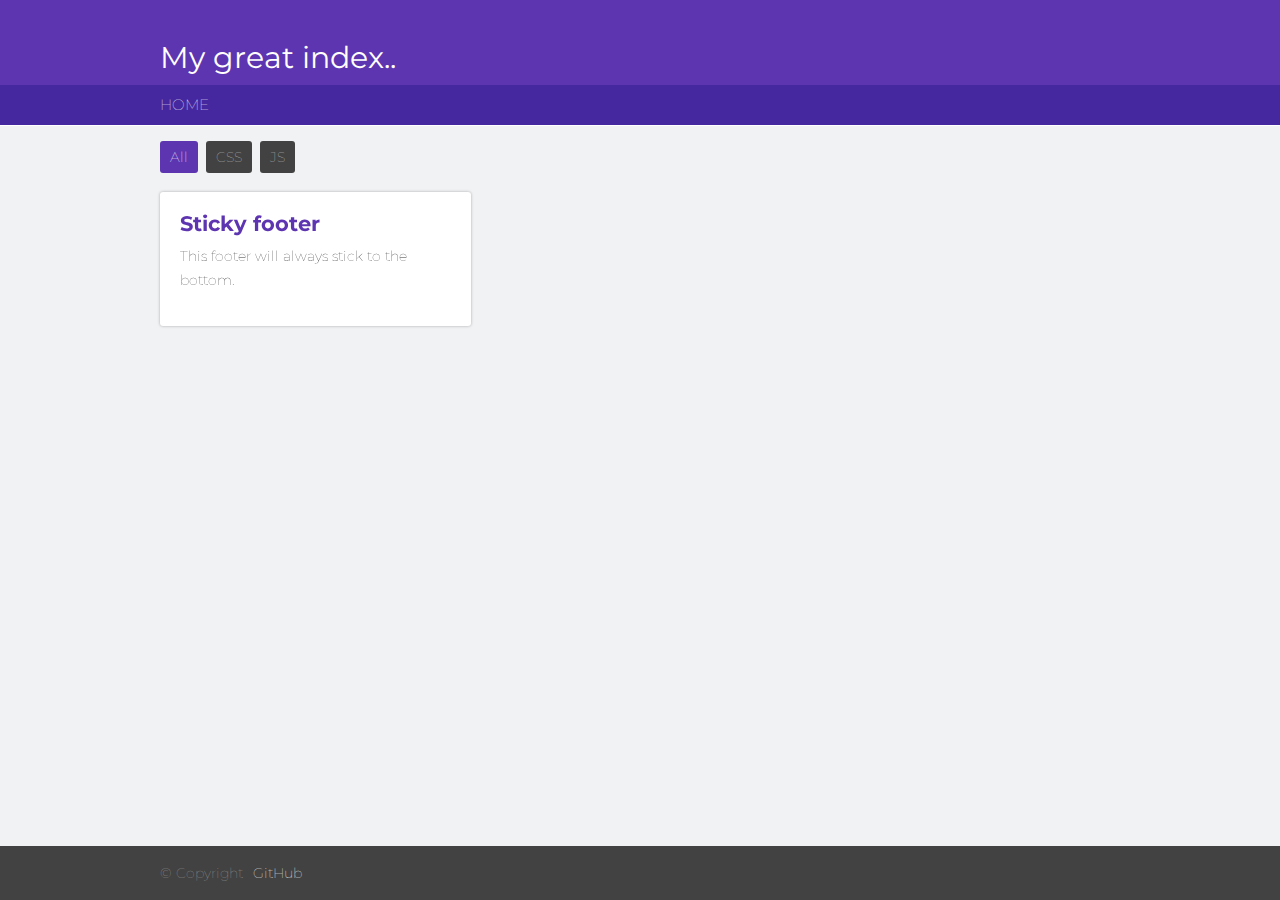
==== commit 5d5e37c6: "Update" ====
--- a/index.html
+++ b/index.html
@@ -37,7 +37,7 @@
         <div class="item css mix">
             <a href="stuff/sticky/index.html">
                 <h2>Sticky footer</h2>
-                This footer will always stick to the bottom.
+                <p>This footer will always stick to the bottom.</p>
             </a>
         </div>
         
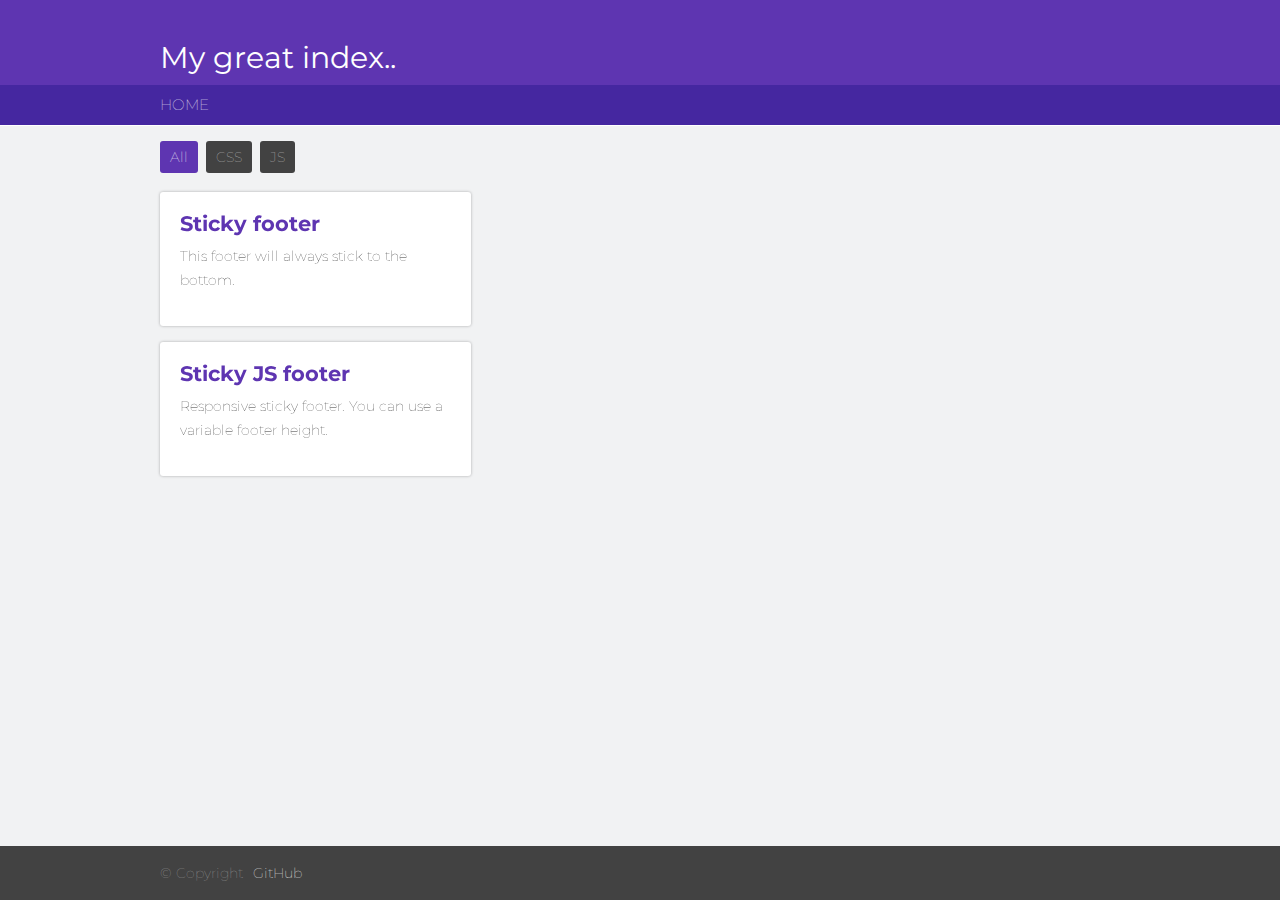
==== commit f5c834a6: "Update" ====
--- a/index.html
+++ b/index.html
@@ -35,9 +35,16 @@
     <section class="center items" id="filteren">
     
         <div class="item css mix">
-            <a href="stuff/sticky/index.html">
+            <a href="stuff/sticky/">
                 <h2>Sticky footer</h2>
                 <p>This footer will always stick to the bottom.</p>
+            </a>
+        </div>
+    
+        <div class="item css js mix">
+            <a href="stuff/sticky-js/">
+                <h2>Sticky JS footer</h2>
+                <p>Responsive sticky footer. You can use a variable footer height.</p>
             </a>
         </div>
         
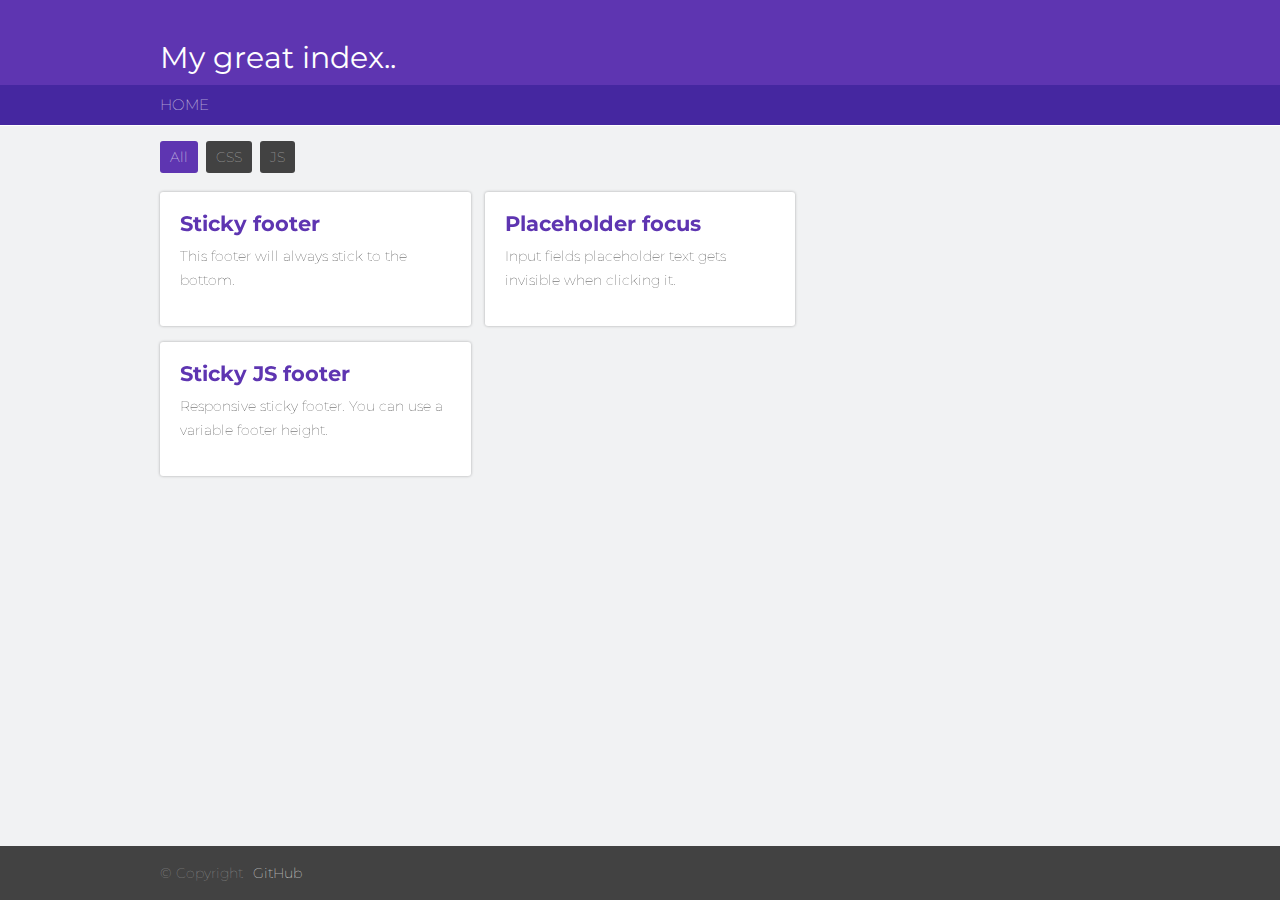
==== commit 0fb35ef9: "Update" ====
--- a/index.html
+++ b/index.html
@@ -47,6 +47,13 @@
                 <p>Responsive sticky footer. You can use a variable footer height.</p>
             </a>
         </div>
+    
+        <div class="item js mix">
+            <a href="stuff/placeholder/">
+                <h2>Placeholder focus</h2>
+                <p>Input fields placeholder text gets invisible when clicking it.</p>
+            </a>
+        </div>
         
     </section>
 
